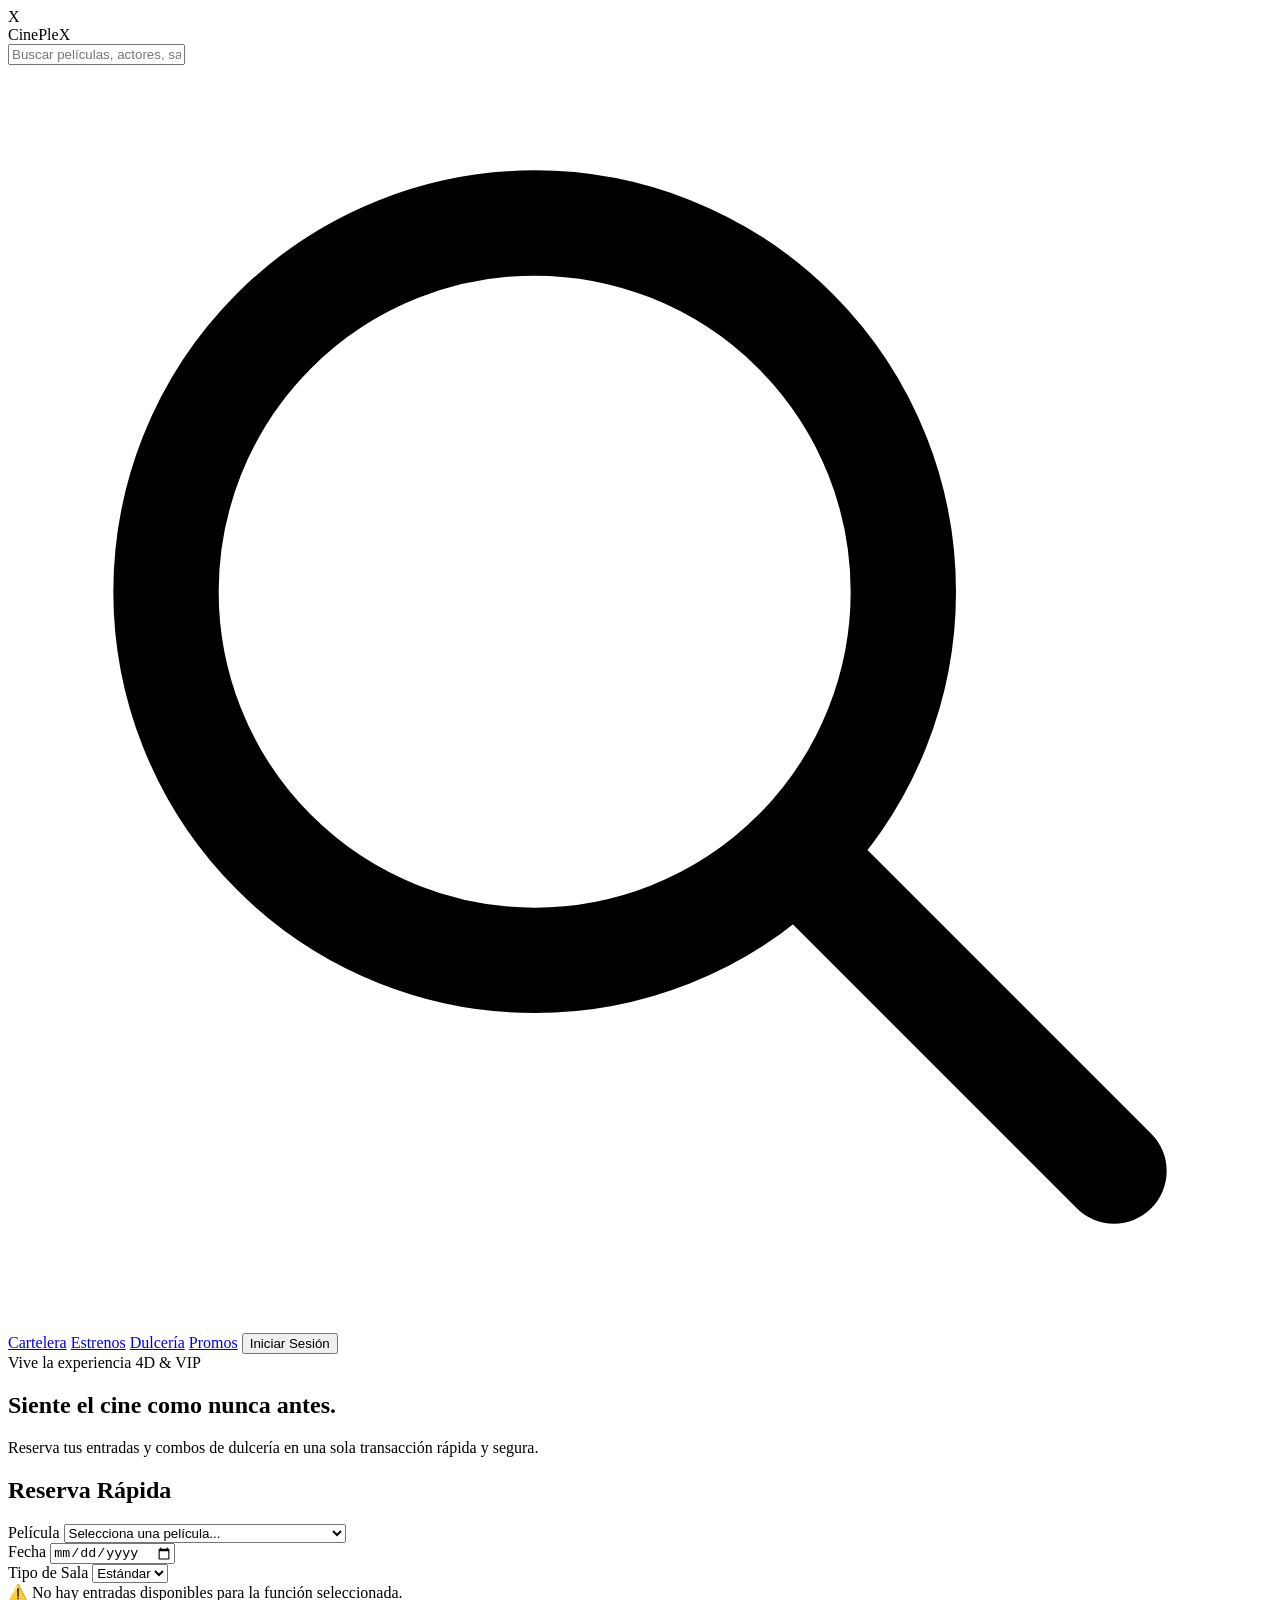
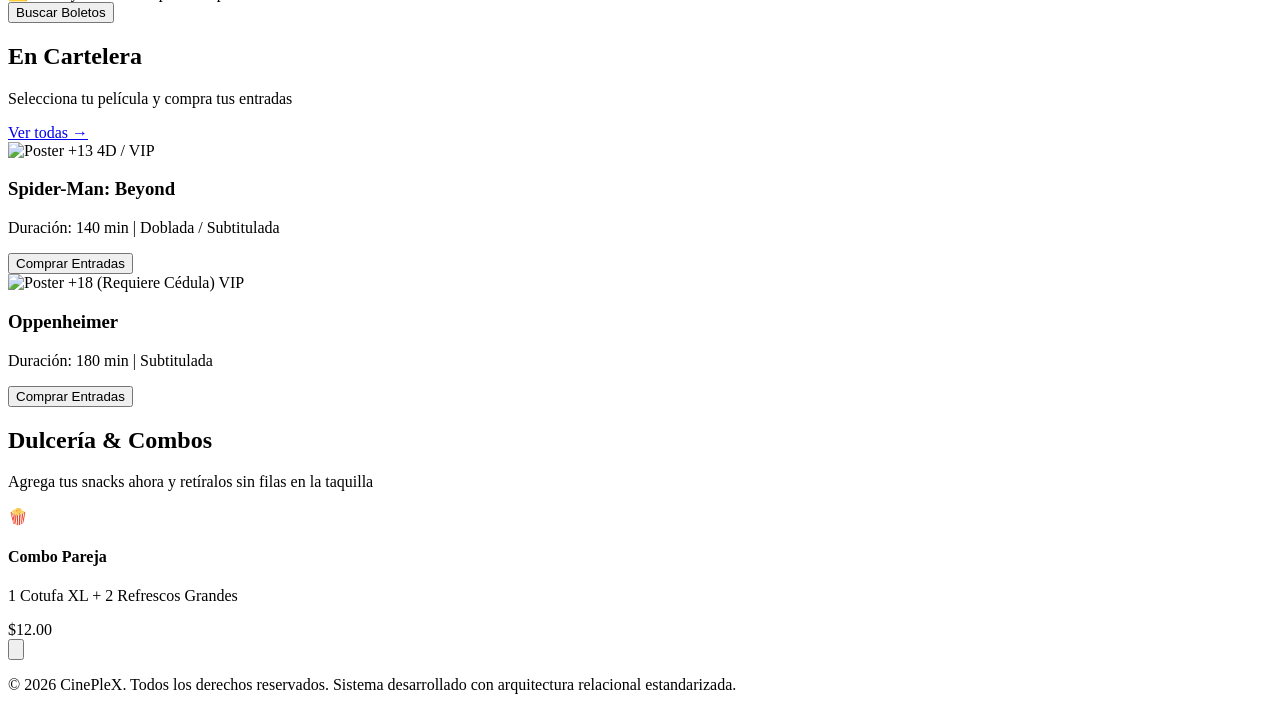
==== index.html @ 106f7907 "first commit" ====
<!DOCTYPE html>
<html lang="es" class="dark">
<head>
  <meta charset="UTF-8" />
  <meta name="viewport" content="width=device-width, initial-scale=1.0" />
  <title>CinePleX - Tu Cine Premium</title>
  <!-- Tailwind CSS via CDN -->
  <script src="https://cdn.tailwindcss.com"></script>
  <!-- Google Fonts: Inter -->
  <link href="https://fonts.googleapis.com/css2?family=Inter:wght@300;400;600;700;800&display=swap" rel="stylesheet" />
  <script>
    tailwind.config = {
      darkMode: 'class',
      theme: {
        extend: {
          colors: {
            brand: {
              DEFAULT: '#7E22CE', // Morado principal
              hover: '#6B21A8',
              accent: '#06B6D4', // Cian secundario para tags
            }
          },
          fontFamily: {
            sans: ['Inter', 'sans-serif'],
          }
        }
      }
    }
  </script>
</head>
<body class="bg-gray-950 text-gray-100 font-sans antialiased min-h-screen flex flex-col justify-between">

  <!-- ================= NAV BAR ================= -->
  <header class="sticky top-0 z-40 bg-gray-900/90 backdrop-blur-md border-b border-gray-800">
    <div class="max-w-7xl mx-auto px-4 sm:px-6 lg:px-8 h-20 flex items-center justify-between">
      
      <!-- LOGO -->
      <div class="flex items-center space-x-3">
        <div class="w-10 h-10 bg-brand rounded-xl flex items-center justify-center font-extrabold text-2xl shadow-lg shadow-purple-900/50">
          X
        </div>
        <span class="text-2xl font-bold tracking-wider text-white">Cine<span class="text-purple-500">PleX</span></span>
      </div>

      <!-- BUSCADOR PRINCIPAL -->
      <div class="hidden md:flex flex-1 max-w-md mx-8">
        <div class="relative w-full">
          <input type="text" placeholder="Buscar películas, actores, salas..." class="w-full bg-gray-800 text-sm text-gray-200 placeholder-gray-400 rounded-full py-2.5 pl-10 pr-4 focus:outline-none focus:ring-2 focus:ring-purple-600 border border-gray-700" />
          <svg class="w-5 h-5 text-gray-400 absolute left-3 top-3" fill="none" stroke="currentColor" viewBox="0 0 24 24">
            <path stroke-linecap="round" stroke-linejoin="round" stroke-width="2" d="M21 21l-6-6m2-5a7 7 0 11-14 0 7 7 0 0114 0z"/>
          </svg>
        </div>
      </div>

      <!-- MENÚ Y LOGIN -->
      <nav class="flex items-center space-x-6">
        <a href="#cartelera" class="hidden sm:inline text-sm font-medium hover:text-purple-400 transition">Cartelera</a>
        <a href="#estrenos" class="hidden sm:inline text-sm font-medium hover:text-purple-400 transition">Estrenos</a>
        <a href="#dulceria" class="hidden sm:inline text-sm font-medium hover:text-purple-400 transition">Dulcería</a>
        <a href="#promos" class="hidden sm:inline text-sm font-medium hover:text-purple-400 transition">Promos</a>
        <button class="bg-brand hover:bg-brand-hover text-white text-sm font-semibold px-5 py-2.5 rounded-full shadow-md transition">
          Iniciar Sesión
        </button>
      </nav>
    </div>
  </header>


  <!-- ================= HERO SECTION & ACCESO RÁPIDO A ENTRADAS ================= -->
  <section class="relative bg-gradient-to-b from-gray-900 to-gray-950 py-12 md:py-20 border-b border-gray-800">
    <div class="max-w-7xl mx-auto px-4 sm:px-6 lg:px-8 grid md:grid-cols-12 gap-8 items-center">
      
      <!-- Texto Hero -->
      <div class="md:col-span-7 space-y-6">
        <span class="inline-block bg-purple-900/60 text-purple-300 text-xs font-semibold uppercase tracking-widest px-3 py-1 rounded-full border border-purple-700/50">
          Vive la experiencia 4D & VIP
        </span>
        <h1 class="text-4xl sm:text-6xl font-extrabold text-white leading-tight">
          Siente el cine como nunca antes.
        </h1>
        <p class="text-gray-400 text-base sm:text-lg">
          Reserva tus entradas y combos de dulcería en una sola transacción rápida y segura.
        </p>
      </div>

      <!-- WIDGET DE SELECCIÓN RÁPIDA (Anuncio / Selector) -->
      <div class="md:col-span-5 bg-gray-900/80 border border-purple-900/40 p-6 rounded-2xl shadow-2xl backdrop-blur-sm">
        <h2 class="text-xl font-bold text-white mb-4 flex items-center">
          <span class="w-3 h-3 bg-purple-500 rounded-full mr-2"></span>
          Reserva Rápida
        </h2>
        
        <form class="space-y-4">
          <!-- Selección de Película -->
          <div>
            <label class="block text-xs font-semibold text-gray-400 uppercase mb-1">Película</label>
            <select class="w-full bg-gray-800 text-white rounded-lg p-3 border border-gray-700 text-sm focus:ring-2 focus:ring-purple-600 outline-none">
              <option>Selecciona una película...</option>
              <option>Spider-Man: Beyond the Spider-Verse (+13)</option>
              <option>Dune: Parte Dos (TP)</option>
              <option>Oppenheimer (+18)</option>
            </select>
          </div>

          <!-- Selección de Día y Formato -->
          <div class="grid grid-cols-2 gap-3">
            <div>
              <label class="block text-xs font-semibold text-gray-400 uppercase mb-1">Fecha</label>
              <input type="date" class="w-full bg-gray-800 text-white rounded-lg p-3 border border-gray-700 text-sm focus:ring-2 focus:ring-purple-600 outline-none" />
            </div>
            <div>
              <label class="block text-xs font-semibold text-gray-400 uppercase mb-1">Tipo de Sala</label>
              <select class="w-full bg-gray-800 text-white rounded-lg p-3 border border-gray-700 text-sm focus:ring-2 focus:ring-purple-600 outline-none">
                <option>Estándar</option>
                <option>VIP</option>
                <option>4D</option>
              </select>
            </div>
          </div>

          <!-- Alerta de Entradas Agotadas (Ejemplo dinámico) -->
          <div class="hidden p-3 bg-red-900/40 border border-red-700/50 rounded-lg text-xs text-red-300">
            ⚠️ No hay entradas disponibles para la función seleccionada.
          </div>

          <button type="button" class="w-full bg-brand hover:bg-brand-hover text-white font-bold py-3 rounded-lg shadow-lg shadow-purple-900/40 transition">
            Buscar Boletos
          </button>
        </form>
      </div>

    </div>
  </section>


  <!-- ================= CARTELERA (PELÍCULAS EN EMISIÓN) ================= -->
  <section id="cartelera" class="max-w-7xl mx-auto px-4 sm:px-6 lg:px-8 py-16">
    <div class="flex items-center justify-between mb-8">
      <div>
        <h2 class="text-3xl font-extrabold text-white">En Cartelera</h2>
        <p class="text-sm text-gray-400">Selecciona tu película y compra tus entradas</p>
      </div>
      <a href="#" class="text-sm text-purple-400 hover:underline font-semibold">Ver todas →</a>
    </div>

    <!-- GRID DE PELÍCULAS -->
    <div class="grid grid-cols-2 md:grid-cols-3 lg:grid-cols-4 gap-6">

      <!-- TARJETA DE PELÍCULA 1 -->
      <div class="bg-gray-900 border border-gray-800 rounded-2xl overflow-hidden shadow-xl hover:border-purple-600/50 transition group">
        <div class="relative">
          <img src="https://via.placeholder.com/400x600/2e1065/ffffff?text=Spider-Verse" alt="Poster" class="w-full h-80 object-cover group-hover:scale-105 transition duration-300" />
          <span class="absolute top-3 left-3 bg-red-600 text-white font-bold text-xs px-2 py-1 rounded">
            +13
          </span>
          <span class="absolute top-3 right-3 bg-cyan-600 text-white font-bold text-xs px-2 py-1 rounded">
            4D / VIP
          </span>
        </div>
        <div class="p-4 space-y-2">
          <h3 class="text-lg font-bold text-white truncate">Spider-Man: Beyond</h3>
          <p class="text-xs text-gray-400">Duración: 140 min | Doblada / Subtitulada</p>
          <button class="w-full mt-3 bg-gray-800 hover:bg-brand text-white text-sm font-semibold py-2 rounded-lg border border-gray-700 transition">
            Comprar Entradas
          </button>
        </div>
      </div>

      <!-- TARJETA DE PELÍCULA 2 -->
      <div class="bg-gray-900 border border-gray-800 rounded-2xl overflow-hidden shadow-xl hover:border-purple-600/50 transition group">
        <div class="relative">
          <img src="https://via.placeholder.com/400x600/0f172a/ffffff?text=Oppenheimer" alt="Poster" class="w-full h-80 object-cover group-hover:scale-105 transition duration-300" />
          <span class="absolute top-3 left-3 bg-red-800 text-white font-bold text-xs px-2 py-1 rounded">
            +18 (Requiere Cédula)
          </span>
          <span class="absolute top-3 right-3 bg-purple-600 text-white font-bold text-xs px-2 py-1 rounded">
            VIP
          </span>
        </div>
        <div class="p-4 space-y-2">
          <h3 class="text-lg font-bold text-white truncate">Oppenheimer</h3>
          <p class="text-xs text-gray-400">Duración: 180 min | Subtitulada</p>
          <button class="w-full mt-3 bg-gray-800 hover:bg-brand text-white text-sm font-semibold py-2 rounded-lg border border-gray-700 transition">
            Comprar Entradas
          </button>
        </div>
      </div>

    </div>
  </section>


  <!-- ================= SECCIÓN DE DULCERÍA (SNACKS DE UNIFICACIÓN) ================= -->
  <section id="dulceria" class="bg-gray-900/50 border-y border-gray-800 py-16">
    <div class="max-w-7xl mx-auto px-4 sm:px-6 lg:px-8">
      <div class="flex items-center justify-between mb-8">
        <div>
          <h2 class="text-3xl font-extrabold text-white">Dulcería & Combos</h2>
          <p class="text-sm text-gray-400">Agrega tus snacks ahora y retíralos sin filas en la taquilla</p>
        </div>
      </div>

      <div class="grid grid-cols-1 sm:grid-cols-2 md:grid-cols-3 gap-6">
        <!-- COMBO 1 -->
        <div class="bg-gray-900 border border-gray-800 p-5 rounded-2xl flex items-center space-x-4">
          <div class="w-20 h-20 bg-purple-950 rounded-xl flex items-center justify-center text-3xl">🍿</div>
          <div class="flex-1">
            <h4 class="font-bold text-white text-base">Combo Pareja</h4>
            <p class="text-xs text-gray-400">1 Cotufa XL + 2 Refrescos Grandes</p>
            <span class="text-sm font-extrabold text-purple-400 mt-1 block">$12.00</span>
          </div>
        </div>
      </div>
    </div>
  </section>


  <!-- ================= CHATBOT IA FLOTANTE ================= -->
  <div class="fixed bottom-6 right-6 z-50">
    <button class="w-14 h-14 bg-brand hover:bg-brand-hover text-white rounded-full shadow-2xl flex items-center justify-center transition hover:scale-110">
      <svg class="w-7 h-7" fill="none" stroke="currentColor" viewBox="0 0 24 24">
        <path stroke-linecap="round" stroke-linejoin="round" stroke-width="2" d="M8 10h.01M12 10h.01M16 10h.01M21 12c0 4.418-4.03 8-9 8a9.863 9.863 0 01-4.255-.949L3 20l1.395-3.72C3.512 15.042 3 13.574 3 12c0-4.418 4.03-8 9-8s9 3.582 9 8z"/>
      </svg>
    </button>
  </div>


  <!-- ================= FOOTER ================= -->
  <footer class="bg-gray-950 border-t border-gray-800 py-8">
    <div class="max-w-7xl mx-auto px-4 text-center text-xs text-gray-500">
      <p>© 2026 CinePleX. Todos los derechos reservados. Sistema desarrollado con arquitectura relacional estandarizada.</p>
    </div>
  </footer>

</body>
</html>
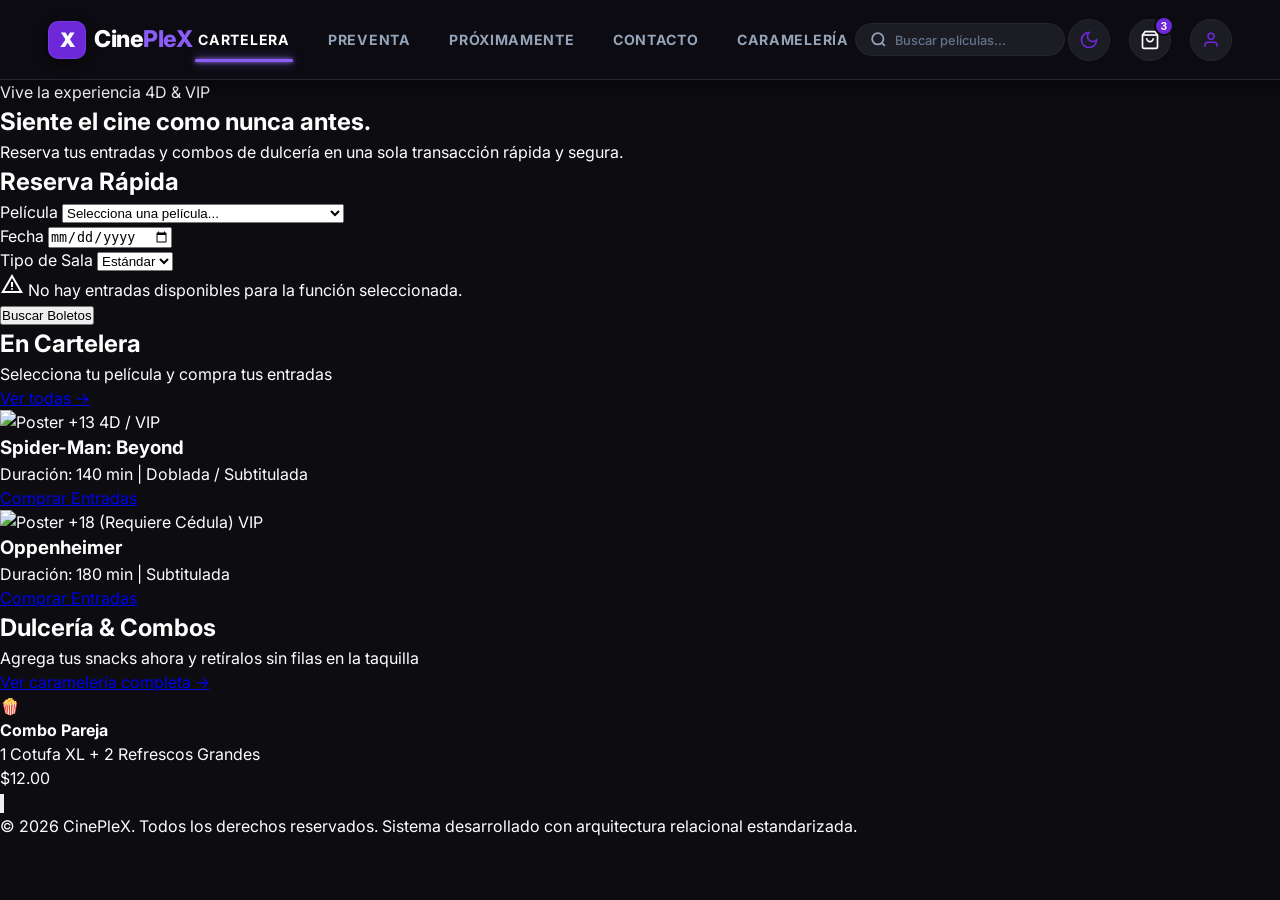
==== commit 6e1da25f: "cambios" ====
--- a/index.html
+++ b/index.html
@@ -4,10 +4,16 @@
   <meta charset="UTF-8" />
   <meta name="viewport" content="width=device-width, initial-scale=1.0" />
   <title>CinePleX - Tu Cine Premium</title>
+
+  <!-- Global & Navbar Styles Oficiales -->
+  <link rel="stylesheet" href="assets/css/global.css">
+  <link rel="stylesheet" href="assets/css/navbar.css">
+
   <!-- Tailwind CSS via CDN -->
   <script src="https://cdn.tailwindcss.com"></script>
-  <!-- Google Fonts: Inter -->
+  <!-- Google Fonts: Inter & Material Symbols -->
   <link href="https://fonts.googleapis.com/css2?family=Inter:wght@300;400;600;700;800&display=swap" rel="stylesheet" />
+  <link rel="stylesheet" href="https://fonts.googleapis.com/css2?family=Material+Symbols+Outlined:opsz,wght,FILL,GRAD@20..48,100..700,0..1,-50..200" />
   <script>
     tailwind.config = {
       darkMode: 'class',
@@ -15,8 +21,8 @@
         extend: {
           colors: {
             brand: {
-              DEFAULT: '#7E22CE', // Morado principal
-              hover: '#6B21A8',
+              DEFAULT: '#6D28D9', // Morado sobrio
+              hover: '#5B21B6',
               accent: '#06B6D4', // Cian secundario para tags
             }
           },
@@ -28,43 +34,10 @@
     }
   </script>
 </head>
-<body class="bg-gray-950 text-gray-100 font-sans antialiased min-h-screen flex flex-col justify-between">
-
-  <!-- ================= NAV BAR ================= -->
-  <header class="sticky top-0 z-40 bg-gray-900/90 backdrop-blur-md border-b border-gray-800">
-    <div class="max-w-7xl mx-auto px-4 sm:px-6 lg:px-8 h-20 flex items-center justify-between">
-      
-      <!-- LOGO -->
-      <div class="flex items-center space-x-3">
-        <div class="w-10 h-10 bg-brand rounded-xl flex items-center justify-center font-extrabold text-2xl shadow-lg shadow-purple-900/50">
-          X
-        </div>
-        <span class="text-2xl font-bold tracking-wider text-white">Cine<span class="text-purple-500">PleX</span></span>
-      </div>
-
-      <!-- BUSCADOR PRINCIPAL -->
-      <div class="hidden md:flex flex-1 max-w-md mx-8">
-        <div class="relative w-full">
-          <input type="text" placeholder="Buscar películas, actores, salas..." class="w-full bg-gray-800 text-sm text-gray-200 placeholder-gray-400 rounded-full py-2.5 pl-10 pr-4 focus:outline-none focus:ring-2 focus:ring-purple-600 border border-gray-700" />
-          <svg class="w-5 h-5 text-gray-400 absolute left-3 top-3" fill="none" stroke="currentColor" viewBox="0 0 24 24">
-            <path stroke-linecap="round" stroke-linejoin="round" stroke-width="2" d="M21 21l-6-6m2-5a7 7 0 11-14 0 7 7 0 0114 0z"/>
-          </svg>
-        </div>
-      </div>
-
-      <!-- MENÚ Y LOGIN -->
-      <nav class="flex items-center space-x-6">
-        <a href="#cartelera" class="hidden sm:inline text-sm font-medium hover:text-purple-400 transition">Cartelera</a>
-        <a href="#estrenos" class="hidden sm:inline text-sm font-medium hover:text-purple-400 transition">Estrenos</a>
-        <a href="#dulceria" class="hidden sm:inline text-sm font-medium hover:text-purple-400 transition">Dulcería</a>
-        <a href="#promos" class="hidden sm:inline text-sm font-medium hover:text-purple-400 transition">Promos</a>
-        <button class="bg-brand hover:bg-brand-hover text-white text-sm font-semibold px-5 py-2.5 rounded-full shadow-md transition">
-          Iniciar Sesión
-        </button>
-      </nav>
-    </div>
-  </header>
-
+<body class="bg-[#0b0415] text-gray-100 font-sans antialiased min-h-screen flex flex-col justify-between">
+
+  <!-- ================= NAV BAR OFICIAL (IDÉNTICO A TODOS LOS APARTADOS) ================= -->
+  <div id="app-navbar"></div>
 
   <!-- ================= HERO SECTION & ACCESO RÁPIDO A ENTRADAS ================= -->
   <section class="relative bg-gradient-to-b from-gray-900 to-gray-950 py-12 md:py-20 border-b border-gray-800">
@@ -119,8 +92,9 @@
           </div>
 
           <!-- Alerta de Entradas Agotadas (Ejemplo dinámico) -->
-          <div class="hidden p-3 bg-red-900/40 border border-red-700/50 rounded-lg text-xs text-red-300">
-            ⚠️ No hay entradas disponibles para la función seleccionada.
+          <div class="hidden p-3 bg-red-900/40 border border-red-700/50 rounded-lg text-xs text-red-300 flex items-center gap-1.5">
+            <span class="material-symbols-outlined text-sm">warning</span>
+            <span>No hay entradas disponibles para la función seleccionada.</span>
           </div>
 
           <button type="button" class="w-full bg-brand hover:bg-brand-hover text-white font-bold py-3 rounded-lg shadow-lg shadow-purple-900/40 transition">
@@ -140,7 +114,7 @@
         <h2 class="text-3xl font-extrabold text-white">En Cartelera</h2>
         <p class="text-sm text-gray-400">Selecciona tu película y compra tus entradas</p>
       </div>
-      <a href="#" class="text-sm text-purple-400 hover:underline font-semibold">Ver todas →</a>
+      <a href="views/home.html#cartelera" class="text-sm text-purple-400 hover:underline font-semibold">Ver todas →</a>
     </div>
 
     <!-- GRID DE PELÍCULAS -->
@@ -160,9 +134,9 @@
         <div class="p-4 space-y-2">
           <h3 class="text-lg font-bold text-white truncate">Spider-Man: Beyond</h3>
           <p class="text-xs text-gray-400">Duración: 140 min | Doblada / Subtitulada</p>
-          <button class="w-full mt-3 bg-gray-800 hover:bg-brand text-white text-sm font-semibold py-2 rounded-lg border border-gray-700 transition">
+          <a href="views/comprar-ticket.html?pelicula=spider-man" class="block text-center w-full mt-3 bg-gray-800 hover:bg-brand text-white text-sm font-semibold py-2 rounded-lg border border-gray-700 transition">
             Comprar Entradas
-          </button>
+          </a>
         </div>
       </div>
 
@@ -180,9 +154,9 @@
         <div class="p-4 space-y-2">
           <h3 class="text-lg font-bold text-white truncate">Oppenheimer</h3>
           <p class="text-xs text-gray-400">Duración: 180 min | Subtitulada</p>
-          <button class="w-full mt-3 bg-gray-800 hover:bg-brand text-white text-sm font-semibold py-2 rounded-lg border border-gray-700 transition">
+          <a href="views/comprar-ticket.html?pelicula=oppenheimer" class="block text-center w-full mt-3 bg-gray-800 hover:bg-brand text-white text-sm font-semibold py-2 rounded-lg border border-gray-700 transition">
             Comprar Entradas
-          </button>
+          </a>
         </div>
       </div>
 
@@ -198,6 +172,7 @@
           <h2 class="text-3xl font-extrabold text-white">Dulcería & Combos</h2>
           <p class="text-sm text-gray-400">Agrega tus snacks ahora y retíralos sin filas en la taquilla</p>
         </div>
+        <a href="views/carameleria.html" class="text-sm text-purple-400 hover:underline font-semibold">Ver caramelería completa →</a>
       </div>
 
       <div class="grid grid-cols-1 sm:grid-cols-2 md:grid-cols-3 gap-6">
@@ -232,5 +207,7 @@
     </div>
   </footer>
 
+  <!-- Script Oficial de Inyección de Layout y Carrito -->
+  <script src="assets/js/layout.js"></script>
 </body>
 </html>
--- a/assets/css/global.css
+++ b/assets/css/global.css
@@ -0,0 +1,91 @@
+/* ==========================================
+   CinePleX - DESIGN SYSTEM & THEMES
+   ========================================== */
+
+/* 1. MODO OSCURO (POR DEFECTO) */
+:root {
+  --bg-main: #0c0c11;          /* Fondo base morado oscuro */
+  --bg-card: #15151c;          /* Tarjetas y contenedores */
+  --bg-input: #1c1c24;         /* Botones y campos secundarios */
+  
+  --primary-purple: #6d28d9;   /* Morado principal CinePleX */
+  --primary-hover: #5b21b6;    /* Morado hover */
+  --primary-light: #8b5cf6;    /* Morado claro para acentos */
+  
+  --accent-cyan: #06b6d4;
+  --accent-red: #ef4444;
+  
+  --text-white: #ffffff;
+  --text-muted: #94a3b8;
+  --border-color: #262633;
+  
+  --nav-bg: rgba(12, 12, 17, 0.94);
+  --shadow-color: rgba(0, 0, 0, 0.45);
+
+  --font-main: 'Inter', system-ui, -apple-system, sans-serif;
+  --radius-sm: 6px;
+  --radius-md: 12px;
+  --radius-lg: 20px;
+}
+
+/* 2. MODO CLARO (FONDO BLANCO Y ACCESORIOS CUIDADOS) */
+[data-theme="light"] {
+  --bg-main: #f8fafc;          /* Fondo principal blanco / gris suave */
+  --bg-card: #ffffff;          /* Tarjetas en blanco puro */
+  --bg-input: #f1f5f9;         /* Campos y botones secundarios claros */
+  
+  --primary-purple: #6d28d9;   /* Mantiene el morado característico */
+  --primary-hover: #6b21a8;    
+  --primary-light: #7e22ce;    
+  
+  --accent-cyan: #0284c7;
+  --accent-red: #dc2626;
+  
+  --text-white: #0f172a;       /* Texto principal oscuro para la web */
+  --text-muted: #64748b;       /* Texto secundario gris */
+  --border-color: #e2e8f0;     /* Bordes suaves */
+  
+  --nav-bg: rgba(255, 255, 255, 0.92);
+  --shadow-color: rgba(126, 34, 206, 0.12);
+}
+
+html {
+  scroll-behavior: smooth;
+}
+
+* {
+  margin: 0;
+  padding: 0;
+  box-sizing: border-box;
+}
+
+/* Espacio superior para que el navbar fijo de 80px no tape los títulos ni posters al deslizar */
+section[id], div[id] {
+  scroll-margin-top: 100px;
+}
+
+body {
+  background-color: var(--bg-main);
+  background-image: none;
+  color: var(--text-white);
+  font-family: var(--font-main);
+  line-height: 1.5;
+  min-height: 100vh;
+  overflow-x: hidden;
+  padding-top: 80px; /* Espacio exacto para que el navbar fijo no tape el contenido */
+  transition: background-color 0.3s ease, color 0.3s ease;
+}
+
+::-webkit-scrollbar {
+  width: 8px;
+}
+::-webkit-scrollbar-track {
+  background: var(--bg-main);
+}
+::-webkit-scrollbar-thumb {
+  background: var(--border-color);
+  border-radius: var(--radius-sm);
+}
+::-webkit-scrollbar-thumb:hover {
+  background: var(--primary-purple);
+}
--- a/assets/css/navbar.css
+++ b/assets/css/navbar.css
@@ -0,0 +1,699 @@
+/* ==========================================
+   CinePleX - APPBAR / NAVBAR EXCLUSIVO
+   ========================================== */
+
+.navbar {
+  position: fixed;   /* Se queda fijo flotando arriba al hacer scroll */
+  top: 0;
+  left: 0;
+  width: 100%;       /* Ocupa todo el ancho de la pantalla */
+  z-index: 1000;     /* Siempre por encima del contenido y banners */
+  background-color: var(--nav-bg);
+  backdrop-filter: blur(12px);
+  border-bottom: 1px solid var(--border-color);
+  height: 80px;
+  display: flex;
+  align-items: center;
+  justify-content: space-between;
+  padding: 0 3rem;
+  box-shadow: 0 4px 20px var(--shadow-color);
+  transition: background-color 0.3s, border-color 0.3s;
+}
+
+.nav-brand {
+  display: flex;
+  align-items: center;
+  text-decoration: none;
+}
+
+.nav-logo-container {
+  height: 48px;
+  display: flex;
+  align-items: center;
+  justify-content: center;
+}
+
+.nav-logo-img {
+  height: 100%;
+  width: auto;
+  object-fit: contain;
+}
+
+.nav-menu {
+  display: flex;
+  align-items: center;
+  gap: 2rem;
+  position: relative;
+}
+
+.nav-item {
+  position: relative;
+  color: #94a3b8;
+  text-decoration: none;
+  font-size: 0.88rem;
+  font-weight: 700;
+  text-transform: uppercase;
+  letter-spacing: 0.05em;
+  padding: 0.5rem 0.2rem;
+  transition: color 0.25s ease;
+  cursor: pointer;
+  display: inline-flex;
+  align-items: center;
+}
+
+.nav-item:hover {
+  color: #ffffff;
+}
+
+.nav-item.active {
+  color: #ffffff !important;
+}
+
+/* RAYA MORADA ANIMADA DESLIZANTE ÚNICA */
+.nav-indicator {
+  position: absolute;
+  bottom: -4px;
+  left: 0;
+  height: 3px;
+  background: #8b5cf6;
+  border-radius: 4px;
+  box-shadow: 0 0 12px rgba(139, 92, 246, 0.85), 0 0 4px rgba(167, 139, 250, 0.9);
+  pointer-events: none;
+  transition: transform 0.35s cubic-bezier(0.2, 0.9, 0.2, 1), width 0.35s cubic-bezier(0.2, 0.9, 0.2, 1), opacity 0.2s ease;
+  opacity: 0;
+  transform: translateX(0);
+  z-index: 2;
+}
+
+.btn-highlight-ticket {
+  color: #ffffff;
+  border: 1px solid var(--primary-purple);
+  padding: 0.5rem 1.2rem;
+  border-radius: 50px;
+  background: var(--primary-purple);
+  box-shadow: 0 0 15px var(--shadow-color);
+  transition: all 0.2s ease;
+}
+
+.btn-highlight-ticket:hover {
+  background: var(--primary-hover);
+  border-color: var(--primary-light);
+  transform: translateY(-1px);
+}
+
+/* ==========================================
+   BUSCADOR DE PELÍCULAS EN EL NAVBAR
+   ========================================== */
+.nav-search-wrapper {
+  position: relative;
+  width: 210px;
+  transition: width 0.3s cubic-bezier(0.16, 1, 0.3, 1);
+}
+
+.nav-search-wrapper:focus-within {
+  width: 270px;
+}
+
+.nav-search-box {
+  display: flex;
+  align-items: center;
+  gap: 8px;
+  background-color: var(--bg-input);
+  border: 1px solid var(--border-color);
+  border-radius: 9999px;
+  padding: 0.42rem 0.9rem;
+  transition: border-color 0.25s, box-shadow 0.25s, background-color 0.25s;
+}
+
+.nav-search-wrapper:focus-within .nav-search-box {
+  border-color: var(--primary-purple);
+  box-shadow: 0 0 14px rgba(139, 92, 246, 0.35);
+  background-color: rgba(24, 24, 36, 0.9);
+}
+
+.nav-search-svg {
+  width: 17px;
+  height: 17px;
+  stroke: #94a3b8;
+  flex-shrink: 0;
+  transition: stroke 0.2s;
+}
+
+.nav-search-wrapper:focus-within .nav-search-svg {
+  stroke: #a78bfa;
+}
+
+.nav-search-input {
+  background: transparent;
+  border: none;
+  outline: none;
+  color: var(--text-white);
+  font-size: 0.82rem;
+  font-weight: 500;
+  width: 100%;
+  font-family: inherit;
+}
+
+.nav-search-input::placeholder {
+  color: #64748b;
+  font-size: 0.8rem;
+}
+
+.nav-search-clear {
+  background: none;
+  border: none;
+  color: #64748b;
+  cursor: pointer;
+  font-size: 0.75rem;
+  padding: 2px 4px;
+  border-radius: 50%;
+  display: flex;
+  align-items: center;
+  justify-content: center;
+  transition: color 0.2s, background-color 0.2s;
+}
+
+.nav-search-clear:hover {
+  color: #ffffff;
+  background-color: rgba(255, 255, 255, 0.1);
+}
+
+/* DESPLEGABLE DE RESULTADOS */
+.nav-search-results {
+  position: absolute;
+  top: calc(100% + 10px);
+  left: 0;
+  width: 320px;
+  background: #111118;
+  border: 1px solid rgba(139, 92, 246, 0.3);
+  border-radius: 12px;
+  box-shadow: 0 16px 36px rgba(0, 0, 0, 0.7);
+  backdrop-filter: blur(16px);
+  z-index: 1001;
+  max-height: 380px;
+  overflow-y: auto;
+  padding: 8px;
+  display: none;
+}
+
+.nav-search-results.active {
+  display: block;
+}
+
+.search-result-item {
+  display: flex;
+  align-items: center;
+  gap: 12px;
+  padding: 8px 10px;
+  border-radius: 8px;
+  text-decoration: none;
+  color: #ffffff;
+  transition: background-color 0.2s, transform 0.15s;
+  cursor: pointer;
+  border-bottom: 1px solid rgba(255, 255, 255, 0.04);
+}
+
+.search-result-item:last-child {
+  border-bottom: none;
+}
+
+.search-result-item:hover {
+  background-color: rgba(109, 40, 217, 0.2);
+  transform: translateX(2px);
+}
+
+.search-item-poster {
+  width: 38px;
+  height: 52px;
+  object-fit: cover;
+  border-radius: 6px;
+  flex-shrink: 0;
+  border: 1px solid rgba(255, 255, 255, 0.1);
+}
+
+.search-item-info {
+  flex: 1;
+  min-width: 0;
+}
+
+.search-item-title {
+  font-size: 0.84rem;
+  font-weight: 700;
+  color: #ffffff;
+  white-space: nowrap;
+  overflow: hidden;
+  text-overflow: ellipsis;
+  display: block;
+}
+
+.search-item-meta {
+  font-size: 0.72rem;
+  color: #94a3b8;
+  display: flex;
+  align-items: center;
+  gap: 6px;
+  margin-top: 2px;
+}
+
+.search-item-badge {
+  background: rgba(139, 92, 246, 0.25);
+  color: #c4b5fd;
+  font-size: 0.65rem;
+  font-weight: 800;
+  padding: 1px 5px;
+  border-radius: 4px;
+}
+
+.search-no-results {
+  padding: 18px 12px;
+  text-align: center;
+  color: #94a3b8;
+  font-size: 0.82rem;
+}
+
+.nav-actions {
+  display: flex;
+  align-items: center;
+  gap: 1.2rem;
+  position: relative;
+}
+
+/* BOTÓN INTERRUPTOR DE TEMA (DARK / LIGHT) */
+.btn-theme-toggle {
+  background: var(--bg-input);
+  border: 1px solid var(--border-color);
+  width: 42px;
+  height: 42px;
+  border-radius: 50%;
+  display: flex;
+  align-items: center;
+  justify-content: center;
+  cursor: pointer;
+  color: var(--text-white);
+  transition: border-color 0.2s, background-color 0.2s, transform 0.2s;
+}
+
+.btn-theme-toggle:hover {
+  border-color: var(--primary-purple);
+  background-color: rgba(109, 40, 217, 0.15);
+  transform: rotate(15deg);
+}
+
+.btn-theme-toggle svg {
+  width: 20px;
+  height: 20px;
+  stroke: var(--primary-purple);
+}
+
+/* CARRITO DE COMPRAS BOTÓN */
+.nav-cart-btn {
+  position: relative;
+  display: flex;
+  align-items: center;
+  justify-content: center;
+  padding: 0.6rem;
+  border-radius: 50%;
+  background-color: var(--bg-input);
+  border: 1px solid var(--border-color);
+  transition: border-color 0.2s, background-color 0.2s, transform 0.2s;
+  cursor: pointer;
+  color: var(--text-white);
+  width: 42px;
+  height: 42px;
+}
+
+.nav-cart-btn:hover {
+  border-color: var(--primary-purple);
+  background-color: rgba(109, 40, 217, 0.2);
+  transform: scale(1.05);
+}
+
+.cart-icon {
+  width: 20px;
+  height: 20px;
+  stroke: var(--text-white);
+}
+
+.cart-badge {
+  position: absolute;
+  top: -4px;
+  right: -4px;
+  background-color: var(--primary-purple);
+  color: #ffffff;
+  font-size: 0.7rem;
+  font-weight: 800;
+  width: 20px;
+  height: 20px;
+  border-radius: 50%;
+  display: flex;
+  align-items: center;
+  justify-content: center;
+  border: 2px solid var(--bg-main);
+  transition: transform 0.2s ease;
+}
+
+@keyframes badgePop {
+  0% { transform: scale(1); }
+  50% { transform: scale(1.45); }
+  100% { transform: scale(1); }
+}
+.badge-pop {
+  animation: badgePop 0.35s ease-out;
+}
+
+/* BOTÓN DE USUARIO / INICIAR SESIÓN */
+.icon-user {
+  width: 18px;
+  height: 18px;
+  stroke: var(--primary-purple);
+}
+
+.btn-user-icon {
+  background: var(--bg-input);
+  border: 1px solid var(--border-color);
+  width: 42px;
+  height: 42px;
+  border-radius: 50%;
+  display: flex;
+  align-items: center;
+  justify-content: center;
+  cursor: pointer;
+  transition: border-color 0.2s, background-color 0.2s;
+  text-decoration: none;
+}
+
+.btn-user-icon:hover {
+  border-color: var(--primary-purple);
+  background-color: rgba(109, 40, 217, 0.15);
+}
+
+/* ==========================================
+   DROPDOWN FLOTANTE DEL CARRITO EN EL MENÚ SUPERIOR
+   ========================================== */
+.nav-cart-dropdown {
+  position: absolute;
+  top: 60px;
+  right: 0;
+  width: 380px;
+  background: #180f28;
+  border: 1px solid #2b2636;
+  border-radius: 20px;
+  box-shadow: 0 20px 50px rgba(0, 0, 0, 0.8), 0 0 25px rgba(109, 40, 217, 0.3);
+  display: none;
+  flex-direction: column;
+  z-index: 2000;
+  overflow: hidden;
+  animation: cartDropdownFade 0.25s ease-out;
+}
+
+@keyframes cartDropdownFade {
+  from {
+    opacity: 0;
+    transform: translateY(-10px);
+  }
+  to {
+    opacity: 1;
+    transform: translateY(0);
+  }
+}
+
+.nav-cart-dropdown.active {
+  display: flex;
+}
+
+.nav-cart-header {
+  padding: 1.2rem 1.4rem;
+  border-bottom: 1px solid rgba(109, 40, 217, 0.25);
+  display: flex;
+  align-items: center;
+  justify-content: space-between;
+  background: rgba(13, 8, 20, 0.8);
+}
+
+.nav-cart-title {
+  display: flex;
+  align-items: center;
+  gap: 0.6rem;
+}
+
+.nav-cart-title h3 {
+  font-size: 1.15rem;
+  font-weight: 800;
+  color: #ffffff;
+  margin: 0;
+}
+
+.nav-cart-close {
+  background: none;
+  border: none;
+  color: #94a3b8;
+  font-size: 1.15rem;
+  cursor: pointer;
+  padding: 0.2rem 0.4rem;
+  border-radius: 6px;
+  transition: color 0.2s;
+  line-height: 1;
+}
+
+.nav-cart-close:hover {
+  color: #ffffff;
+}
+
+.nav-cart-body {
+  max-height: 340px;
+  overflow-y: auto;
+  padding: 1rem 1.4rem;
+  display: flex;
+  flex-direction: column;
+  gap: 0.85rem;
+}
+
+.nav-cart-body::-webkit-scrollbar {
+  width: 5px;
+}
+.nav-cart-body::-webkit-scrollbar-thumb {
+  background: #6d28d9;
+  border-radius: 3px;
+}
+
+.nav-cart-item {
+  display: flex;
+  align-items: center;
+  gap: 0.85rem;
+  padding-bottom: 0.85rem;
+  border-bottom: 1px solid rgba(109, 40, 217, 0.15);
+}
+.nav-cart-item:last-child {
+  border-bottom: none;
+  padding-bottom: 0;
+}
+
+.nav-cart-thumb {
+  width: 46px;
+  height: 46px;
+  border-radius: 8px;
+  background-size: cover;
+  background-position: center;
+  flex-shrink: 0;
+  border: 1px solid #2b2636;
+}
+
+.nav-cart-details {
+  flex: 1;
+  min-width: 0;
+}
+
+.nav-cart-name-row {
+  display: flex;
+  align-items: flex-start;
+  justify-content: space-between;
+  gap: 0.5rem;
+}
+
+.nav-cart-name {
+  font-size: 0.82rem;
+  font-weight: 700;
+  color: #ffffff;
+  overflow: hidden;
+  text-overflow: ellipsis;
+  white-space: nowrap;
+}
+
+.nav-cart-price {
+  font-size: 0.75rem;
+  color: #8b5cf6;
+  display: block;
+  margin-top: 0.1rem;
+}
+
+.nav-cart-type {
+  font-size: 0.65rem;
+  text-transform: uppercase;
+  background: rgba(109, 40, 217, 0.35);
+  color: #e9d5ff;
+  padding: 0.1rem 0.4rem;
+  border-radius: 4px;
+}
+
+.nav-cart-remove {
+  background: none;
+  border: none;
+  color: #64748b;
+  cursor: pointer;
+  font-size: 0.85rem;
+  line-height: 1;
+  padding: 0;
+  transition: color 0.2s;
+}
+
+.nav-cart-remove:hover {
+  color: #ef4444;
+}
+
+.nav-cart-qty {
+  display: inline-flex;
+  align-items: center;
+  background: #23163a;
+  border: 1px solid #2b2636;
+  border-radius: 50px;
+  padding: 0.15rem 0.6rem;
+  gap: 0.6rem;
+  font-size: 0.72rem;
+  color: #e9d5ff;
+  font-weight: 700;
+  margin-top: 0.35rem;
+}
+
+.nav-cart-qty button {
+  background: none;
+  border: none;
+  color: #8b5cf6;
+  cursor: pointer;
+  font-size: 0.85rem;
+  font-weight: 900;
+  padding: 0 0.1rem;
+}
+.nav-cart-qty button:hover {
+  color: #ffffff;
+}
+
+.nav-cart-footer {
+  padding: 1.1rem 1.4rem 1.3rem 1.4rem;
+  border-top: 1px solid rgba(109, 40, 217, 0.25);
+  background: rgba(13, 8, 20, 0.8);
+  display: flex;
+  flex-direction: column;
+  gap: 1rem;
+}
+
+.nav-cart-summary {
+  display: flex;
+  flex-direction: column;
+  gap: 0.35rem;
+}
+
+.nav-cart-summary .summary-line {
+  display: flex;
+  justify-content: space-between;
+  font-size: 0.82rem;
+  color: #94a3b8;
+}
+
+.nav-cart-summary .summary-line span:last-child {
+  color: #ffffff;
+  font-weight: 700;
+}
+
+.nav-cart-summary .summary-divider {
+  height: 1px;
+  background: rgba(109, 40, 217, 0.2);
+  margin: 0.3rem 0;
+}
+
+.nav-cart-summary .total-line {
+  font-size: 0.95rem;
+  font-weight: 800;
+  color: #ffffff;
+}
+
+.nav-cart-summary .total-highlight {
+  color: #8b5cf6 !important;
+  font-size: 1.15rem !important;
+  font-weight: 900 !important;
+}
+
+.btn-nav-checkout {
+  background: #6d28d9;
+  color: #ffffff;
+  text-decoration: none;
+  border: none;
+  border-radius: 12px;
+  padding: 0.85rem;
+  font-size: 0.9rem;
+  font-weight: 900;
+  letter-spacing: 0.05em;
+  text-transform: uppercase;
+  text-align: center;
+  cursor: pointer;
+  box-shadow: 0 8px 20px rgba(109, 40, 217, 0.45);
+  transition: background 0.2s, transform 0.2s;
+  display: block;
+}
+
+.btn-nav-checkout:hover {
+  background: #5b21b6;
+  transform: translateY(-2px);
+}
+
+/* NOTIFICACIÓN TOAST GLOBAL AL AGREGAR AL CARRITO */
+.cine-toast {
+  position: fixed;
+  bottom: 1.5rem;
+  right: 1.5rem;
+  background: #14141d;
+  color: #e2e8f0;
+  padding: 0.45rem 0.85rem;
+  border-radius: 8px;
+  font-size: 0.75rem;
+  font-weight: 600;
+  box-shadow: 0 8px 24px rgba(0, 0, 0, 0.6);
+  border: 1px solid rgba(139, 92, 246, 0.4);
+  z-index: 3000;
+  opacity: 0;
+  transform: translateY(15px);
+  transition: opacity 0.25s ease, transform 0.25s ease;
+  pointer-events: none;
+  max-width: 360px;
+  white-space: nowrap;
+  overflow: hidden;
+  text-overflow: ellipsis;
+  display: flex;
+  align-items: center;
+  gap: 6px;
+}
+.cine-toast.show {
+  opacity: 1;
+  transform: translateY(0);
+}
+
+/* RESPONSIVE DESIGN PARA NAVBAR Y BUSCADOR */
+@media (max-width: 1150px) {
+  .navbar {
+    padding: 0 1.5rem;
+  }
+  .nav-menu {
+    gap: 1.2rem;
+  }
+  .nav-search-wrapper {
+    width: 160px;
+  }
+  .nav-search-wrapper:focus-within {
+    width: 220px;
+  }
+}
+
+@media (max-width: 860px) {
+  .nav-search-wrapper {
+    display: none;
+  }
+}
